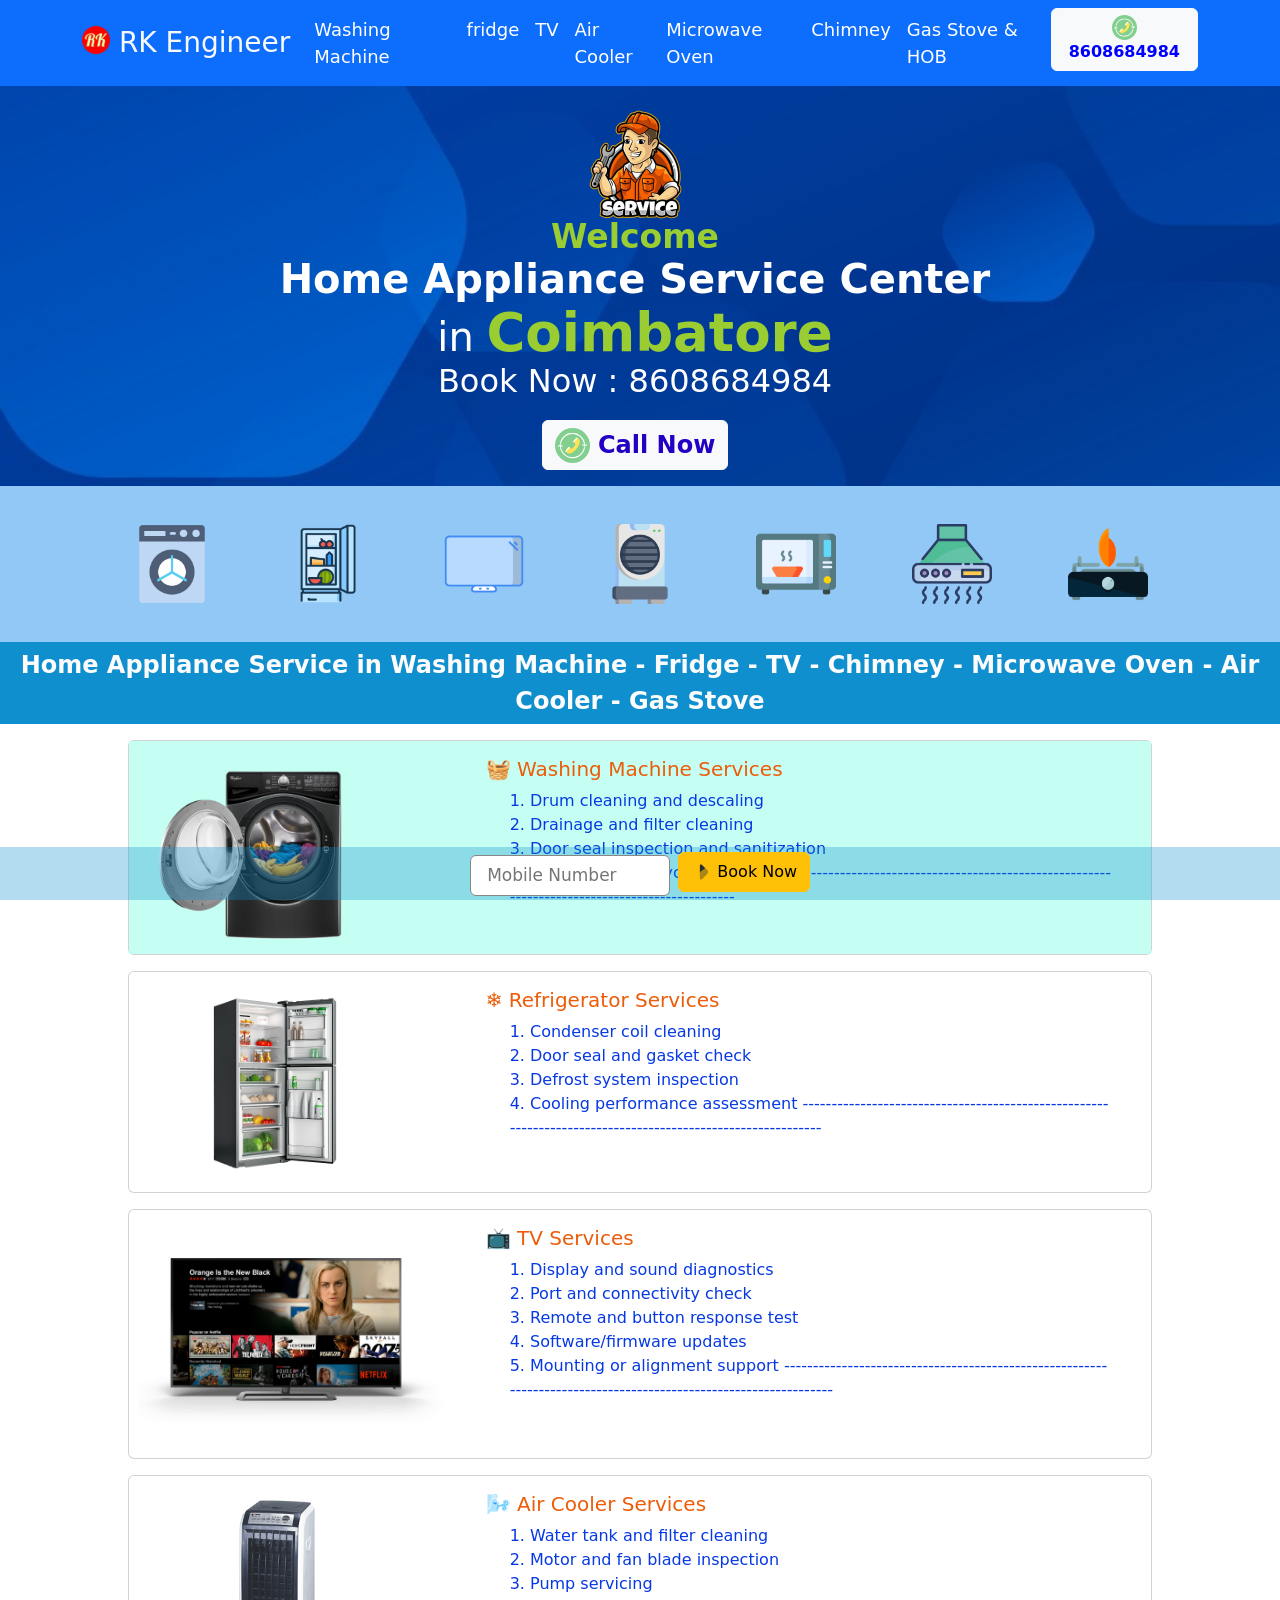
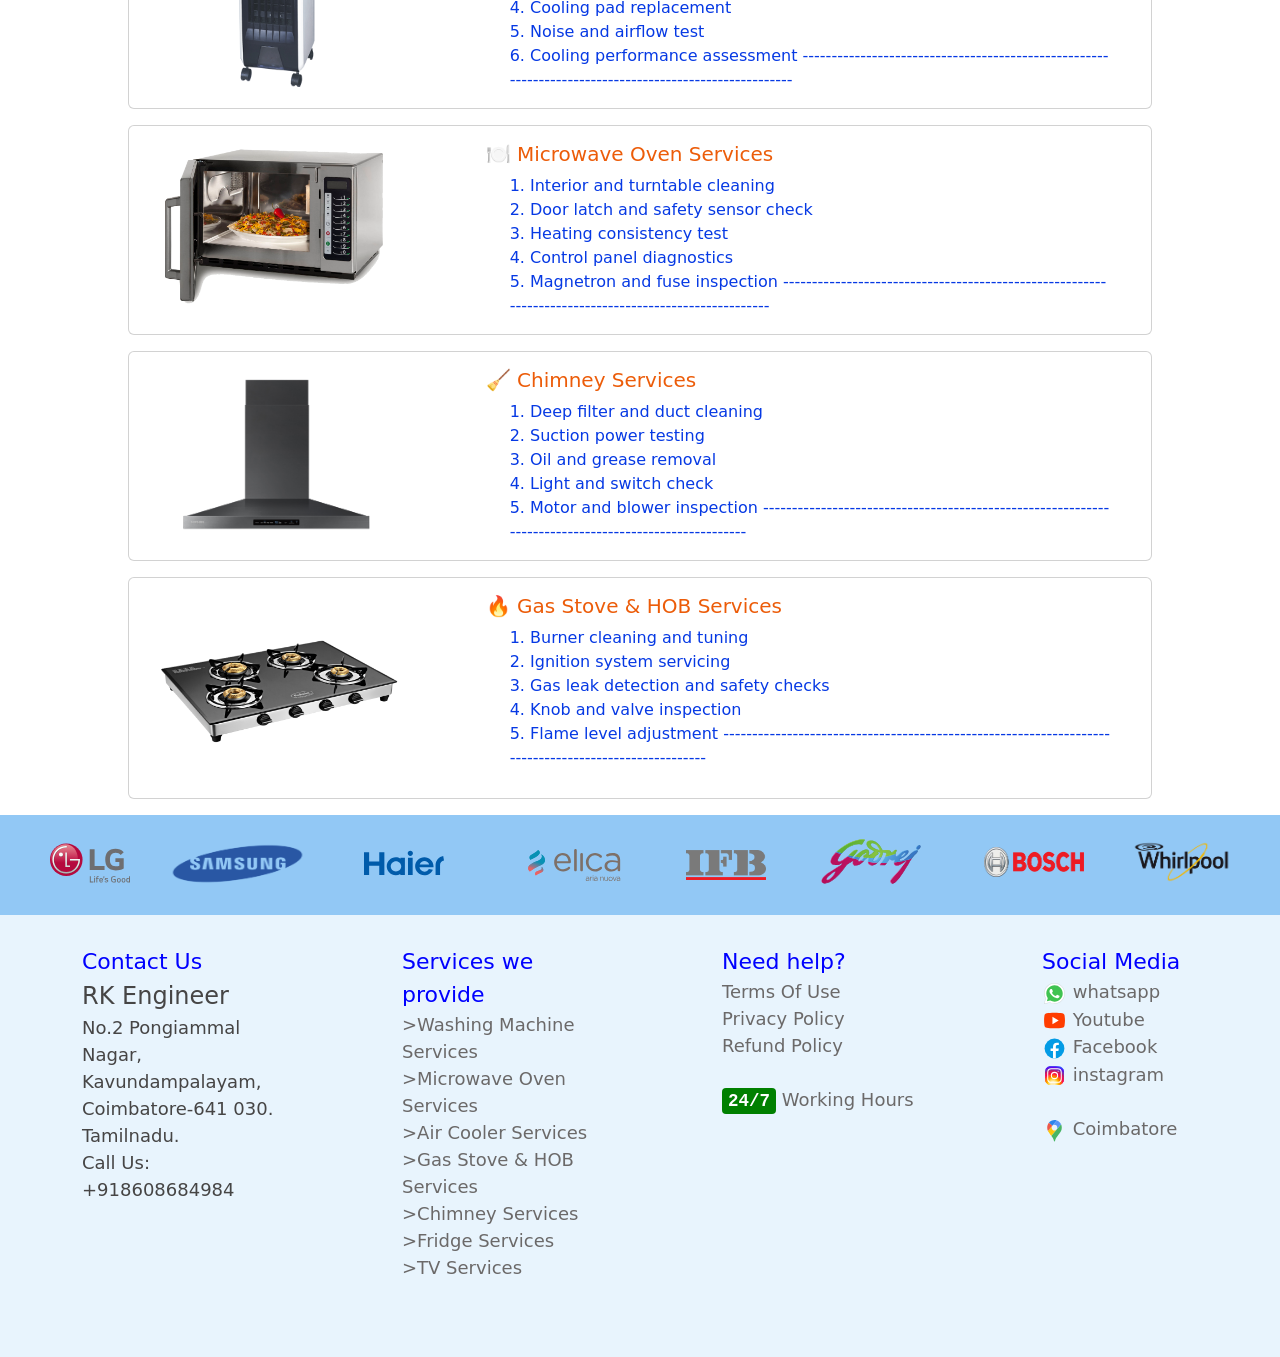
==== index.html @ 5164e9fe "Update index.html" ====
<!DOCTYPE html>
<html lang="en">
    <head>
        <meta charset="UTF-8">
        <meta name="viewport" content="width=device-width, initial-scale=1.0">
        <link rel="icon" href="image/LOGO-32x32.png" type="image/png">
        <title>RK Engineer</title>
        <link rel="stylesheet" href="style.css">
        <link href="https://cdn.jsdelivr.net/npm/bootstrap@5.3.5/dist/css/bootstrap.min.css" rel="stylesheet">
        <meta name="description" content="Coimbatore's trusted service for washing machine, fridge, TV, chimney, gas stove and HOB. Experience prompt and professional repairs today!">
        <link rel="canonical" href="https://www.rkengineer.co.in"/>
        <!-- Meta Pixel Code -->
        <script>
        !function(f,b,e,v,n,t,s)
        {if(f.fbq)return;n=f.fbq=function(){n.callMethod?
        n.callMethod.apply(n,arguments):n.queue.push(arguments)};
        if(!f._fbq)f._fbq=n;n.push=n;n.loaded=!0;n.version='2.0';
        n.queue=[];t=b.createElement(e);t.async=!0;
        t.src=v;s=b.getElementsByTagName(e)[0];
        s.parentNode.insertBefore(t,s)}(window, document,'script',
        'https://connect.facebook.net/en_US/fbevents.js');
        fbq('init', '777169311509597');
        fbq('track', 'PageView');
        </script>
        <noscript><img height="1" width="1" style="display:none"
        src="https://www.facebook.com/tr?id=777169311509597&ev=PageView&noscript=1"
        /></noscript>
        <!-- End Meta Pixel Code -->         
        <!-- Google Tag Manager -->
        <script>(function(w,d,s,l,i){w[l]=w[l]||[];w[l].push({'gtm.start':
        new Date().getTime(),event:'gtm.js'});var f=d.getElementsByTagName(s)[0],
        j=d.createElement(s),dl=l!='dataLayer'?'&l='+l:'';j.async=true;j.src=
        'https://www.googletagmanager.com/gtm.js?id='+i+dl;f.parentNode.insertBefore(j,f);
        })(window,document,'script','dataLayer','GTM-NWWFJRCN');</script>
        <!-- End Google Tag Manager -->       
    </head>

    <body>
        <!--navbar open-->
        <!-- Google Tag Manager (noscript) -->
        <noscript><iframe src="https://www.googletagmanager.com/ns.html?id=GTM-NWWFJRCN"
        height="0" width="0" style="display:none;visibility:hidden"></iframe></noscript>
        <!-- End Google Tag Manager (noscript) -->        
        <nav class="navbar navbar-expand-lg sticky-top bg-primary">
            <div class="container">
                <a class="navbar-brand text-light fs-3" href="index.html">
                    <img src="image/LOGO-32x32.png" alt="Logo" width="28" height="28" class="d-inline-block align-text-top">
                    RK Engineer
                </a>
                <button class="navbar-toggler" type="button" data-bs-toggle="collapse" data-bs-target="#navbarSupportedContent" aria-controls="navbarSupportedContent" aria-expanded="false" aria-label="Toggle navigation">
                    <span class="navbar-toggler-icon"></span>
                </button>   
                <div class="collapse navbar-collapse" id="navbarSupportedContent">
                    <ul class="navbar-nav ms-auto mb-2 mb-lg-0 gap-0 fs-5">
                        <li class="nav-item">
                            <a class="nav-link" aria-current="page" href="washing-machine-repair-and-service-in-coimbatore.html">Washing Machine</a>
                        </li>
                        <li class="nav-item">
                            <a class="nav-link" aria-current="page" href="refrigerator-repair-service-in-coimbatore.html">fridge</a>
                        </li>
                        <li class="nav-item">
                            <a class="nav-link" aria-current="page" href="tv-repair-service-in-coimbatore.html">TV</a>
                        </li>
                        <li class="nav-item">
                            <a class="nav-link" aria-current="page" href="air-cooler-repair-service-in-coimbatore.html">Air Cooler</a>
                        </li>
                        <li class="nav-item">
                            <a class="nav-link" aria-current="page" href="microwave-oven-repair-service-in-coimbatore.html">Microwave Oven</a>
                        </li>
                        <li class="nav-item">
                            <a class="nav-link" aria-current="page" href="chimney-repair-and-service-in-coimbatore.html">Chimney</a>
                        </li>
                        <li class="nav-item">
                            <a class="nav-link" aria-current="page" href="gas-stove-hob-repair-and-service-in-coimbatore.html">Gas Stove & HOB</a>
                        </li>
                        <li>
                            <a class="btn btn-light fs-6" href="tel:+918608684984" role="button" style="color: blue; font-weight: bold;">
                            <img src="image/phone-call.svg" alt="" style="width: 25px; height: 25px;">
                             8608684984</a>
                        </li>
                    </ul>
                </div>
            </div>
        </nav>
        <!--navbar end-->
        <!--banner open-->
        <section id="banner">             
            <div class="container text-center">
                <div class="row row-cols-1 row-cols-sm-1 row-cols-md-1 --bs-columns: 10;">
                    <div class="col mt-3"><img src="image/services_man_1-removebg-preview.png" style="width: 125px; height: 125px;" alt=""></div>                    
                    <div class="col d-md-block d-none"><h1 style="font-size: 33px; font-weight: bold; color: yellowgreen;">Welcome</h1></div>
                    <div class="col d-md-block d-none"><h1 style="font-weight: bold;">Home Appliance Service Center</h1></div>
                    <div class="col"><h1>in <b style="font-size: 53px; color: yellowgreen;">Coimbatore</b></h1></div>
                    <div class="col"><h2 style="color: white;">Book Now : 8608684984</h2></div>
                    <div class="col mb-3 mt-3"><a class="btn btn-light fs-4" href="tel:+918608684984" role="button" style="color: #2400c2; font-weight: bold;">
                        <img src="image/phone-call.svg" alt="" style="width: 35px; height: 35px;"> Call Now</a></div>
                </div>
            </div>
        </section>
        <!--banner end-->
        <!--Product open-->
        <section id="product">
            <div class="container">           
                    <div class="box"><a href=""><img src="image/washine machine.png" alt="washine machine"></a></div>
                    <div class="box"><a href=""><img src="image/Fridge.png" alt="Fridge"></a></div>
                    <div class="box"><a href=""><img src="image/LED TV.png" alt="LED TV"></a></div>
                    <div class="box"><a href=""><img src="image/Air Cooler.png" alt="Air Cooler"></a></div>
                    <div class="box"><a href=""><img src="image/Microwave Oven.png" alt="Microwave Oven"></a></div>
                    <div class="box"><a href=""><img src="image/Chimney.png" alt="Chimney"></a></div>
                    <div class="box"><a href=""><img src="image/Gas Stvoe.png" alt="Gas Stvoe"></a></div>
            </div>
        </section>
        <!--Product end-->
        <!--service open-->
        <div class="footer" style="font-size: 24px; font-weight: 600; padding: 5px;">Home Appliance Service in Washing Machine - Fridge - TV - Chimney - Microwave Oven - Air Cooler - Gas Stove </div>
        <section id="service">
            <div class="container">
                <div class="card m-3" style="max-width: 1024px;">
                    <div class="row g-0" style="background-color: rgba(188, 255, 241, 0.863);">
                        <div class="col-md-4">
                        <img src="image/washing-machines-whirlpool.png" class="img-fluid rounded-start mt-2 ms-4" alt="..." style="width: 200px; height: 205px;">
                        </div>
                        <div class="col-md-8">
                        <div class="card-body">
                            <h5 class="card-title">🧺 Washing Machine Services</h5>
                            <p class="card-text mx-4">1. Drum cleaning and descaling</p>
                            <p class="card-text mx-4">2. Drainage and filter cleaning</p>
                            <p class="card-text mx-4">3. Door seal inspection and sanitization</p>
                            <p class="card-text mx-4">4. Motor and spin cycle check -----------------------------------------------------------------------------------------------------</p>
                        </div>
                        </div>
                    </div>
                </div>

                <div class="card mb-3" style="max-width: 1024px;">
                    <div class="row g-0">
                        <div class="col-md-4">
                        <img src="image/refrigerator-color.png" class="img-fluid rounded-start ms-5" alt="..." style="width: 200px; height: 220px;">
                        </div>
                        <div class="col-md-8">
                        <div class="card-body">
                            <h5 class="card-title">❄️ Refrigerator Services</h5>
                            <p class="card-text mx-4">1. Condenser coil cleaning</p>
                            <p class="card-text mx-4">2. Door seal and gasket check</p>
                            <p class="card-text mx-4">3. Defrost system inspection</p>
                            <p class="card-text mx-4">4. Cooling performance assessment -----------------------------------------------------------------------------------------------------------</p>
                        </div>
                        </div>
                    </div>
                </div>

                <div class="card mb-3" style="max-width: 1024px;">
                    <div class="row g-0">
                        <div class="col-md-4">
                        <img src="image/television-color.png" class="img-fluid rounded-start mt-5 ms-2" alt="..." style="width: 400px; height: 200px;">
                        </div>
                        <div class="col-md-8">
                        <div class="card-body">
                            <h5 class="card-title">📺 TV Services</h5>
                            <p class="card-text mx-4">1. Display and sound diagnostics</p>
                            <p class="card-text mx-4">2. Port and connectivity check</p>
                            <p class="card-text mx-4">3. Remote and button response test</p>
                            <p class="card-text mx-4">4. Software/firmware updates</p>
                            <p class="card-text mx-4">5. Mounting or alignment support ----------------------------------------------------------------------------------------------------------------</p>
                        </div>
                        </div>
                    </div>
                </div>

                <div class="card mb-3" style="max-width: 1024px;">
                    <div class="row g-0">
                        <div class="col-md-4">
                        <img src="image/air cooler-color.png" class="img-fluid rounded-start mt-2 ms-5" alt="..." style="width: 200px; height: 220px;">
                        </div>
                        <div class="col-md-8">
                        <div class="card-body">
                            <h5 class="card-title">🌬️ Air Cooler Services</h5>
                            <p class="card-text mx-4">1. Water tank and filter cleaning</p>
                            <p class="card-text mx-4">2. Motor and fan blade inspection</p>
                            <p class="card-text mx-4">3. Pump servicing</p>
                            <p class="card-text mx-4">4. Cooling pad replacement</p>
                            <p class="card-text mx-4">5. Noise and airflow test</p>
                            <p class="card-text mx-4">6. Cooling performance assessment ------------------------------------------------------------------------------------------------------</p>
                        </div>
                        </div>
                    </div>
                </div>

                <div class="card mb-3" style="max-width: 1024px;">
                    <div class="row g-0">
                        <div class="col-md-4">
                        <img src="image/microwave-ovens-color.png" class="img-fluid rounded-start mt-2 ms-3" alt="..." style="width: 260px; height: 180px;">
                        </div>
                        <div class="col-md-8">
                        <div class="card-body">
                            <h5 class="card-title">🍽️ Microwave Oven Services</h5>
                            <p class="card-text mx-4">1. Interior and turntable cleaning</p>
                            <p class="card-text mx-4">2. Door latch and safety sensor check</p>
                            <p class="card-text mx-4">3. Heating consistency test</p>
                            <p class="card-text mx-4">4. Control panel diagnostics</p>
                            <p class="card-text mx-4">5. Magnetron and fuse inspection -----------------------------------------------------------------------------------------------------</p>
                            </div>
                        </div>
                    </div>
                </div>

                <div class="card mb-3" style="max-width: 1024px;">
                    <div class="row g-0">
                        <div class="col-md-4">
                        <img src="image/Chimney -color-1.png" class="img-fluid rounded-start mt-4 ms-5" alt="..." style="width: 200px; height: 160px;">
                        </div>
                        <div class="col-md-8">
                        <div class="card-body">
                            <h5 class="card-title">🧹 Chimney Services</h5>
                            <p class="card-text mx-4">1. Deep filter and duct cleaning</p>
                            <p class="card-text mx-4">2. Suction power testing</p>
                            <p class="card-text mx-4">3. Oil and grease removal</p>
                            <p class="card-text mx-4">4. Light and switch check</p>
                            <p class="card-text mx-4">5. Motor and blower inspection -----------------------------------------------------------------------------------------------------</p>                        
                        </div>
                        </div>
                    </div>
                </div>

                <div class="card mb-3" style="max-width: 1024px;">
                    <div class="row g-0">
                        <div class="col-md-4">
                        <img src="image/gas-stove-color.png" class="img-fluid rounded-start ms-4" alt="..." style="width: 250px; height: 220px;">
                        </div>
                        <div class="col-md-8">
                        <div class="card-body">
                            <h5 class="card-title">🔥 Gas Stove & HOB Services</h5>
                            <p class="card-text mx-4">1. Burner cleaning and tuning</p>
                            <p class="card-text mx-4">2. Ignition system servicing</p>
                            <p class="card-text mx-4">3. Gas leak detection and safety checks</p>
                            <p class="card-text mx-4">4. Knob and valve inspection</p>
                            <p class="card-text mx-4">5. Flame level adjustment -----------------------------------------------------------------------------------------------------</p>
                        </div>
                        </div>
                    </div>
                </div>
            </div>
        </section>
        <!--service end-->
        <!--brand open-->
        <section id="brand">
        <div class="container-fluid">
            <div class="row col-12">    
                <div class="col"><a href=""><img src="image/lg logo.svg" alt="lg logo" style="margin-top: 8px;"></a></div>
                <div class="col p-1"><a href=""><img src="image/samsung-1.png" alt="Samsung logo" style="width: 145px; height: 65px; margin-top: 10px;"></a></div>           
                <div class="col"><a href=""><img src="image/haier.svg" alt="haier" style="margin-top: 8px;"></a></div>
                <div class="col"><a href=""><img src="image/elica.svg" alt="elica" style="width: 100px; height: 100px;"></a></div>                
                <div class="col"><a href=""><img src="image/ifb.png" alt="ifb"  style="width: 80px; height: 30px;  margin-top: 35px;"></a></div>
                <div class="col p-4"><a href=""><img src="image/Godrej New.svg" alt="Godrej"  style="width: 100px; height: 45px;"></a></div>
                <div class="col p-4"><a href=""><img src="image/bosch-1.png" alt="Godrej" style="width: 100px; height: 30px; margin-left: 15px; margin-top: 8px;"></a></div>
                <div class="col p-4"><a href=""><img src="image/whirlpool-1.png" alt="mi tv" style="width: 100px; height: 45px;"></a></div>
                </div>
        </div>
        </section>
        <!--brand end-->
        <!--footer open-->
        <section id="footer1">
            <div class="container-fluid text-left">
                <div class="row row-cols-1 row-cols-sm-2 row-cols-md-4 --bs-columns: 10;">
                        <div class="col"><ol style="color: blue;">Contact Us<li><b style="font-size: 24px; font-weight: 500;">RK Engineer</b><br>No.2 Pongiammal Nagar,
                            <br>Kavundampalayam,<br>Coimbatore-641 030.<br>Tamilnadu.<br>Call Us: +918608684984</li></ol>
                        </div>
                        <div class="col">
                            <ol style="color: blue;">Services we provide
                                <li>
                                    <a href="washing-machine-repair-and-service-in-coimbatore.html">>Washing Machine Services</a>
                                    <a href="microwave-oven-repair-service-in-coimbatore.html"><br>>Microwave Oven Services</a>
                                    <a href="air-cooler-repair-service-in-coimbatore.html"><br>>Air Cooler Services</a>
                                    <a href="gas-stove-repair-and-service-in-coimbatore.html"><br>>Gas Stove & HOB Services</a>
                                    <a href="chimney-repair-and-service-in-coimbatore.html"><br>>Chimney Services</a>
                                    <a href="refrigerator-repair-service-in-coimbatore.html"><br>>Fridge Services</a>
                                    <a href="tv-repair-service-in-coimbatore.html"><br>>TV Services</a>
                                </li>
                            </ol>
                        </div>
                        <div class="col">
                                <ol style="color: blue;">Need help?
                                    <li>
                                        <a href="">Terms Of Use</a>
                                        <a href=""><br> Privacy Policy</a>
                                        <a href=""><br>Refund Policy</a>
                                        <a href=""><br><br><kbd style="background-color: green; color: white; font-size: 17.5px; font-weight: bold;">24/7</kbd> Working Hours</a>
                                    </li>
                                </ol>
                                </div>    
                        <div class="col">
                            <ol style="color: blue;">Social Media
                                    <li>
                                        <a href="https://wa.me/+918608684984" target="_blank">
                                            <img src="image/whatsapp-icon.svg" alt="whatsapp" width="25" height="25">  whatsapp</a>                        
                                        <a href=""><br></a>
                                        <a href="https://www.youtube.com/" target="_blank">
                                            <img src="image/youtube-icon.svg" alt="youtube" width="25" height="25">  Youtube</a>                       
                                        <a href=""><br></a>
                                        <a href="https://www.facebook.com/" target="_blank">
                                            <img src="image/facebook-icon.svg" alt="facebook" width="25" height="25">  Facebook</a>                        
                                        <a href=""><br></a>
                                        <a href="https://www.instagram.com/" target="_blank">
                                            <img src="image/instagram-icon.svg" alt="instagram" width="25" height="25">  instagram</a>
                                        <a href="https://www.google.com/maps/place/Wonderford+Marine+Service/@11.0437671,76.9382518,21z/data=!4m9!1m2!2m1!1s+No.2++Pongiammal+Nagar,+Kavindampalayam,+Coimbatore+%E2%80%93+641030+!3m5!1s0x3ba8598810649e37:0xc92f433ab6370a0a!8m2!3d11.0437219!4d76.9385363!16s%2Fg%2F11wk1tzz4q?entry=ttu&g_ep=EgoyMDI1MDYwNC4wIKXMDSoASAFQAw%3D%3D" target="_blank"><br><br>
                                            <img src="image/map location.svg" alt="instagram" width="25" height="25">  Coimbatore</a>
                                    </li>
                            </ol>
                        </div>
                </div>
            </div>
        </section>
        <!--footer end-->
        <!--form open-->
        <section id="footer2">
            <div class="container-fluid">
                    <form action="https://api.web3forms.com/submit" method="POST">
                    <input type="hidden" name="access_key" value="d746bf41-3138-4121-8189-c6d96b83e22a">
                    <input type="text" id="mobile" placeholder="   Mobile Number" name="mobile" required class="mt-2">
                    <button type="booknow" class="btn btn-warning mb-2">
                        <img src="image/arrow-right-svg-1.svg" alt="booknow" style="width: 26px; height: 26px;">Book Now
                    </button>                   
                </form>                   
            </div>
        </section>
        <!--form end-->

        <script src="https://cdn.jsdelivr.net/npm/@popperjs/core@2.11.8/dist/umd/popper.min.js"></script>
        <script src="https://cdn.jsdelivr.net/npm/bootstrap@5.3.5/dist/js/bootstrap.min.js"></script>
    </body>
</html>
---- style.css ----
*{
    margin: 0%; 
    padding: 0;
    box-sizing: border-box;
}
.nav-link{
    color: white !important;
    border-bottom: 1px solid transparent;
}
.nav-link:hover{
border-bottom: 1px solid white;
}
li{
    list-style: none;
}
.banner li{
   margin-top: -9px;
}

#product{
    width: 100%;
    height: auto;
    background-color:#92c8f5;
}
.box{   
    display: flex;
    flex-wrap: wrap;
}
.box img{
    width: 80px;
    height: 80px;
    margin: 38px;
}
.box a:hover{
    transform: scale(1.3);
    transition: all .9 ease-in-out;
}
.container{
    width: 100%;
    display: flex;
    flex-direction: row;
    flex-wrap: wrap;
    justify-content: center;
}
ol{
    list-style: none;
    font-size: 22px;
    font-weight: 500;
    color: blue;
    padding: 10px;        
}
li{
    font-size: 18px;
    font-weight: 400;
    color:#464545;
    text-decoration: none;
}
li a{
    font-size: 18px;
    font-weight: 400;
    text-decoration: none;
}
li a:hover{
    color: #b4b1b2fd !important;    
}
.footer{
    width: 100%;
    color: #fcfcfd;
    font-size: 17px;
    font-weight: 400;
    text-align: center;
    background-color: #108fce;   
}

#banner{
    background-image: url(image/image.png);
    background-repeat: no-repeat;
    background-size: cover;
    height: auto;
}
#banner h1{
    color: white;
}
#banner .col{
    margin: -5px;
}
#brand{
    width: 100%;    
    background-color:#92c8f5;
    position: relative;
}
#brand .col{
    margin: 0%;
    justify-items: center;
}
#brand a img{
    width: 80px;
    height: 80px;   
}

#service p{
    color: rgb(6, 57, 228);
    margin: auto;
}

#service .card-title{
    color: rgb(236, 92, 9);
}

.container-fluid .col{
    padding-left: 50px;    
    font-size: 18px;
}
#footer1{   
    font-size: 20px;
    background-color: #92c9f536 !important;
    padding-top: 20px;
    padding-bottom: 50px;
}
.container-fluid .col a{
    text-decoration: none;
    color:#6b6969;
}
.container-fluid .col a:hover{
    color:#ec0451fd !important;
    font-weight: bold;
    transition-duration: 120ms;

}
#footer2{
    width: 100%;
    color: #8c8cf1;
    font-size: 17px;
    font-weight: 400;
    text-align: center;
    background-color: #108fce50;
    position: fixed;
    z-index: 2;
    bottom: 0;
    height: auto;    
    display: flex;
    flex-wrap: wrap;
    justify-content:space-between;
    margin-top: auto;
}
#footer2 input{
    width: 200px;
    height: 41px;
    border: none;
    outline-color: #000d80;
    border: 1px solid rgb(138, 134, 134);
    border-radius: 6px;
    margin-right: 3px;
}
#footer2 button:hover{
    background-color:#0a1fd4 !important;
    color: white;
}
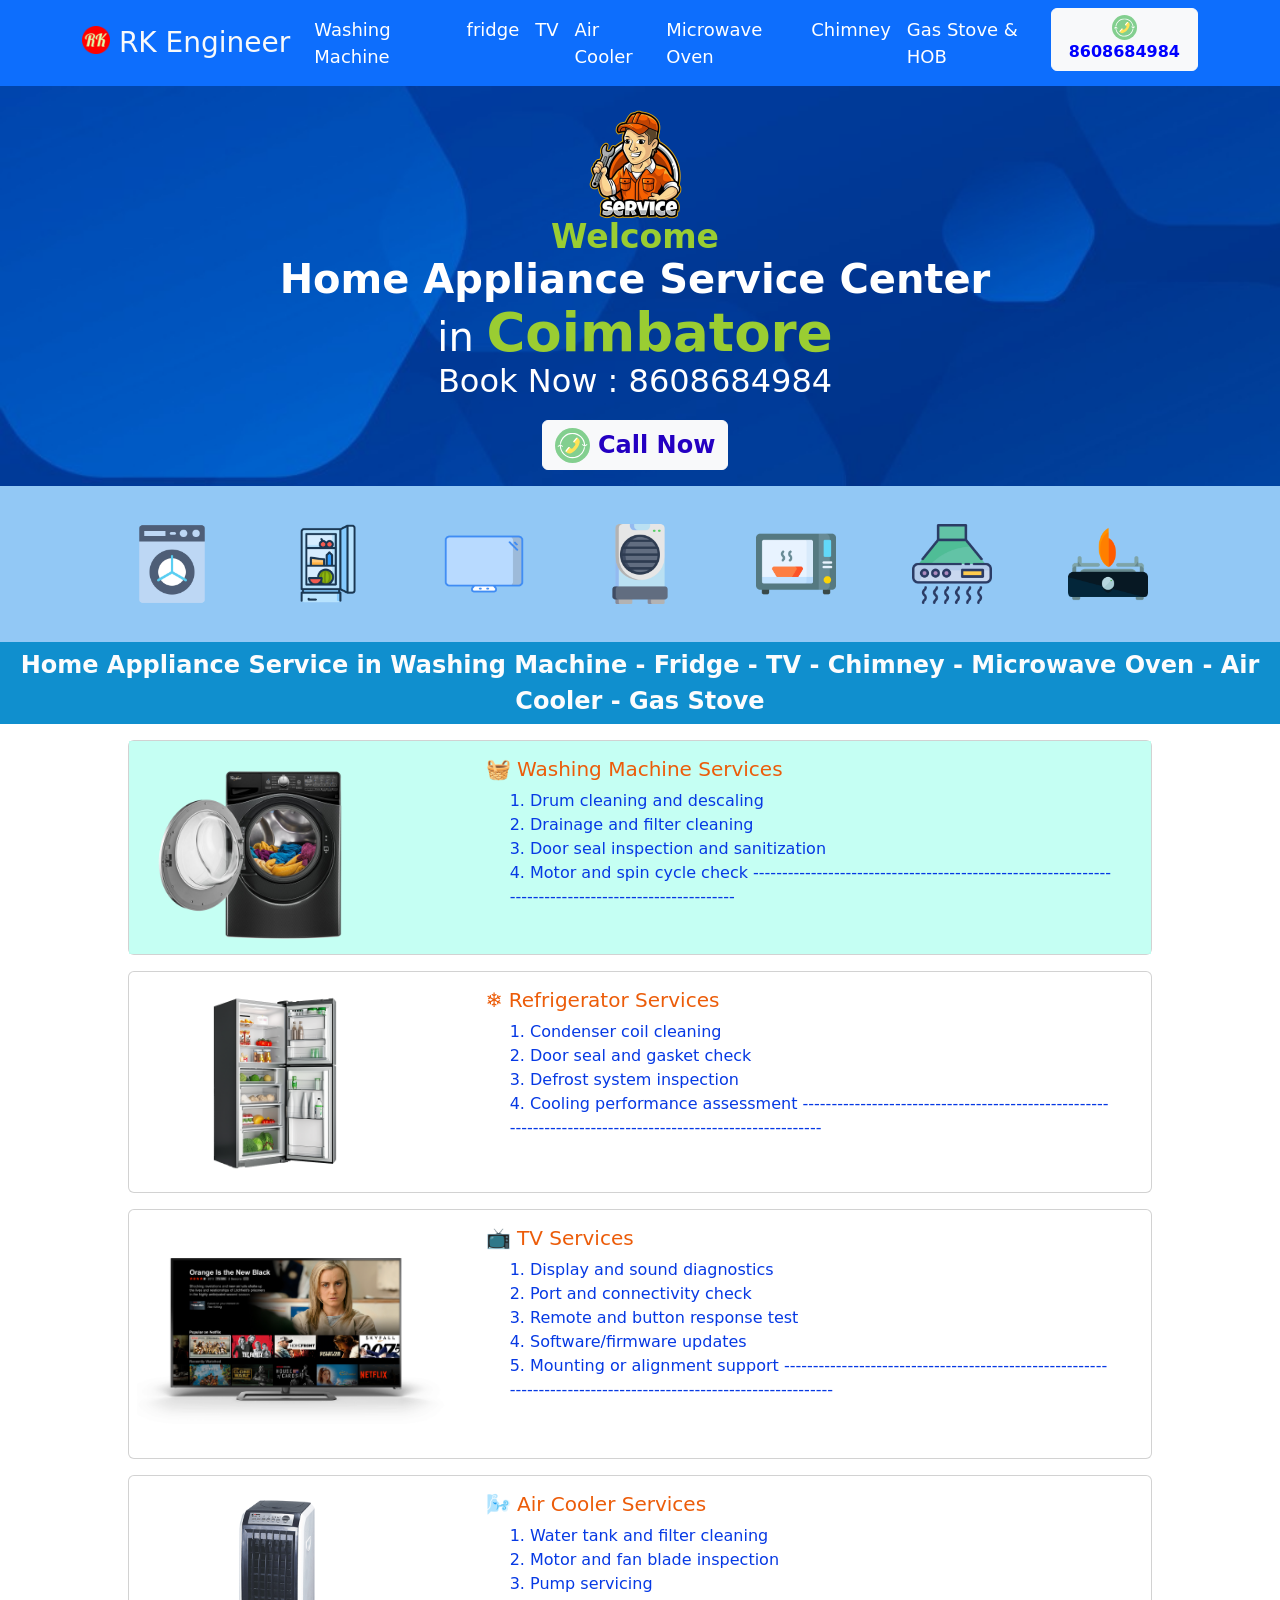
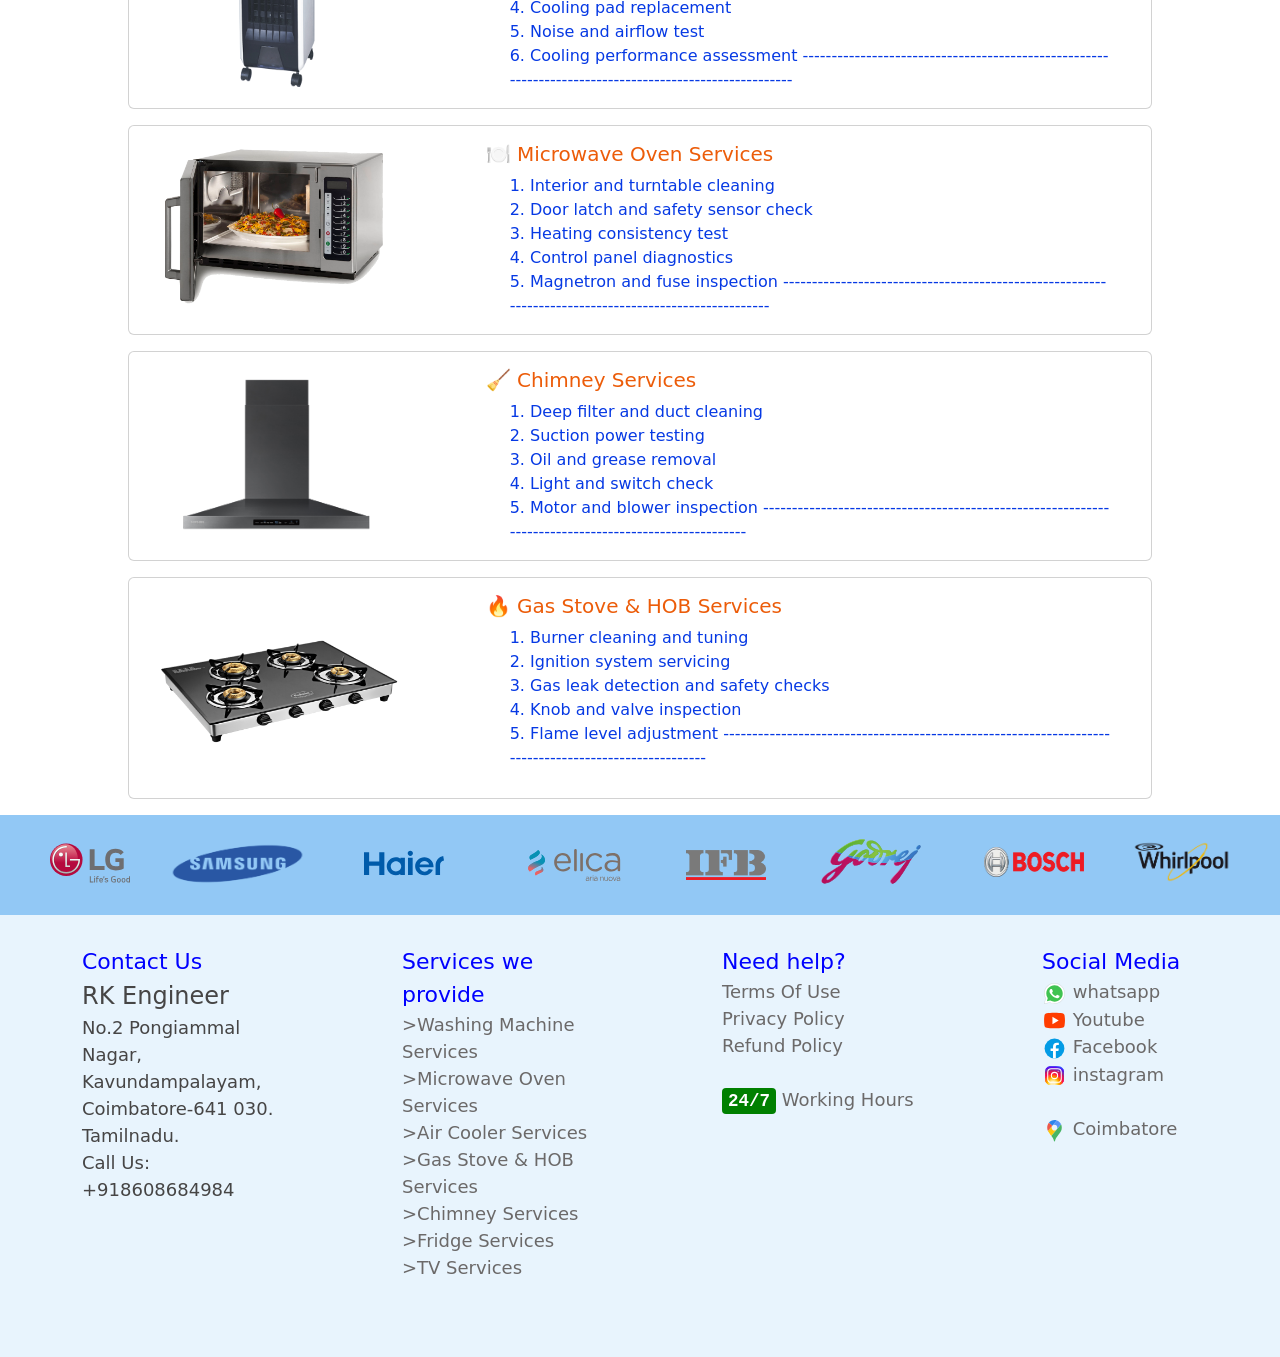
==== commit 85bbb09e: "Update index.html" ====
--- a/index.html
+++ b/index.html
@@ -311,19 +311,7 @@
             </div>
         </section>
         <!--footer end-->
-        <!--form open-->
-        <section id="footer2">
-            <div class="container-fluid">
-                    <form action="https://api.web3forms.com/submit" method="POST">
-                    <input type="hidden" name="access_key" value="d746bf41-3138-4121-8189-c6d96b83e22a">
-                    <input type="text" id="mobile" placeholder="   Mobile Number" name="mobile" required class="mt-2">
-                    <button type="booknow" class="btn btn-warning mb-2">
-                        <img src="image/arrow-right-svg-1.svg" alt="booknow" style="width: 26px; height: 26px;">Book Now
-                    </button>                   
-                </form>                   
-            </div>
-        </section>
-        <!--form end-->
+        
 
         <script src="https://cdn.jsdelivr.net/npm/@popperjs/core@2.11.8/dist/umd/popper.min.js"></script>
         <script src="https://cdn.jsdelivr.net/npm/bootstrap@5.3.5/dist/js/bootstrap.min.js"></script>
